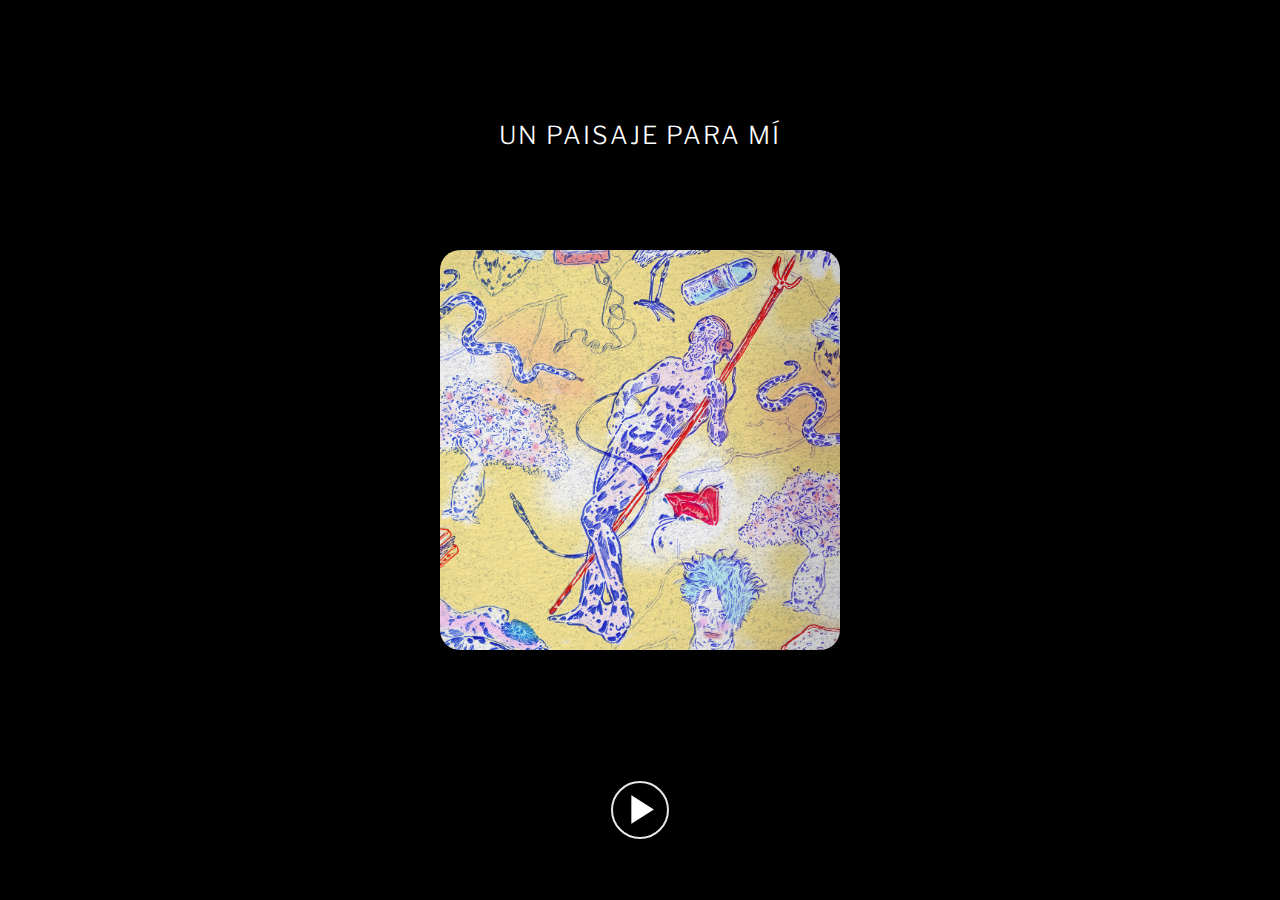
==== index.html @ e90a2d72 "init" ====
<!DOCTYPE html>
<html>
<head>
<head>
<meta charset="utf-8">
<meta http-equiv="X-UA-Compatible" content="IE=edge">

<!-- Title -->

<title>PAV - Audio Player</title>
<meta name="title" content="Pidgeon Audio Visual - Expo">
<meta property="og:title" content="Pidgeon Audio Visual - Expo">
<meta property="twitter:title" content="Pidgeon Audio Visual - Expo">

<!--Description-->

<meta name="description" content="Interfaz para la exposición de Pidgeon Audio Visual.">
<meta property="og:description" content="Interfaz para la exposición de Pidgeon Audio Visual.">
<meta property="twitter:description" content="Interfaz para la exposición de Pidgeon Audio Visual.">


<!--Favicon-->
<link rel="icon" href="resources/pav-icon-w.ico">
<link rel="preconnect" href="https://fonts.googleapis.com">
<link rel="preconnect" href="https://fonts.gstatic.com" crossorigin>

<meta name="viewport" content="width=device-width, height=device-height, initial-scale=1">
<script type="text/javascript" src="size.js"></script>
<link href="https://fonts.googleapis.com/icon?family=Material+Icons" rel="stylesheet">
<link rel="stylesheet" href="style.css" type="text/css" media="screen" title="no title" charset="utf-8">
<meta property="og:type" content="website">
<meta property="og:url" content="https://mathigatti.com/">
<meta property="twitter:url" content="https://mathigatti.com/">
<meta property="twitter:card" content="summary_large_image">

<script type="text/javascript" src="size.js"></script>

</head>

<body>

<!-- <h1>Radio</h1> -->

<div class="container">
	<div class="player">
		<div class="expo-info">
			<div class="player-proy-txt" id="player-proy-txt"></div>
			<div class="expo-code" id="expo-code"></div>
			<div class="expo-author" id="expo-author">...</div>
			<div class="expo-title" id="expo-title">...</div>
		</div>
		<div class="progress-container">
			<audio controls>
				<source src="/audios/A.mp3" type="audio/mpeg">
			  Your browser does not support the audio element.
			</audio>
		</div>
		<div class="caption-container"><div class="caption" id="caption">...</div></div>
		<div class="btn-container noselect" id="btn-container">
			<div class="lang-btn" id="lang-btn"></div>
			<div class="sep"></div>
			<div class="menu-btn" id="menu-btn"></div>
		</div>
	</div>
</div>

<div id="overlay"><div id="overlay-text"></div><div id="overlay-album"></div><div class= "btn icon" id="overlay-icon">&#xE037;</div></div>

<script type="text/javascript" src="script.js"></script>
</body>
</html>
---- style.css ----
@import url("https://fonts.googleapis.com/css2?family=Libre+Franklin:wght@300;500&display=swap");
/* light -> 300 _-_ medium -> 500  */

html{
    font-family: "Libre Franklin", 'Franklin Gothic Medium', 'Arial Narrow', Arial, sans-serif;
    font-weight: 300;
    font-size: 2.2vh;
    letter-spacing: 2px;
}

body{
    background-color: black;
    color: white;
    margin: 0;
}

audio {
    &:focus {
      outline: none;
    }
}


a{
    color: white;
    text-decoration: none;

}

.noselect {
    -webkit-tap-highlight-color: transparent;
    -webkit-touch-callout: none;
    -webkit-user-select: none;
    -khtml-user-select: none;
    -moz-user-select: none;
    -ms-user-select: none;
    user-select: none;
}
.noselect:focus {
    outline: none !important;
}

/**/

.container{
    height: 100vh;
    height: calc(var(--vh, 1vh) * 88);
    margin-top: 4vh;
    margin-left: 8vw;
    margin-right: 8vw;
}

/**/

.main-menu{
    display: flex;
    flex-direction: column;
    align-items: center;
    justify-content: center;
    text-align: center;
    margin-top: auto;
    margin-bottom: auto;
    height: 100%;
}

.title{
    font-family: 'Times New Roman', Times, serif;
    font-size: 225%;
    font-weight: 500;
    margin-top: 15%;
}

#start-btn-container{
    flex: 1;
    display: inline-flex;
    align-items: center;
}

:root{
    --btn-size: 6vh;
}

.btn{
    border: 2px solid rgba(255, 255, 255, 0.9);
    border-radius: 50%;
    width: var(--btn-size);
	height: var(--btn-size);
    line-height: var(--btn-size);
    text-align: center;
    font-size: 150%;
    font-weight: 500;
    transition: transform 0.5s ease-in-out;
}

.btn:hover{
    transform: scale(1.1,1.1);
}

.btn.icon{
    font-family: "Material Icons";
    font-size: calc(var(--btn-size) * 0.9);
}

/**/

.proy-menu{
    height: 100%;
    display: flex;
    flex-direction: column;
    align-items: center;
    text-align: center;
	justify-content: center;
	margin-top: auto;
	margin-bottom: auto;
}

.proy-table{
    border-collapse: collapse;
    border-spacing: 0;
    border-style: none;
    /* margin-bottom: 10%; */
}

.proy-table td {
    overflow: visible;
    padding: 0.9vh;
    width: 50%;
}

.proy-table td .btn{
    position: relative;
    left: calc(50% - (var(--btn-size)*0.5));
}

#mp {
    background-color: white;
    color: black;
}

.proy-txt{
    margin-top: 10%;
    line-height: 150%;
    letter-spacing: 0.5vw;
    transform: scale(0.9,1);
}

/**/

.player {
	display: flex;
	flex-direction: column;
	justify-content: space-around;
    height: 100%;
}

.expo-info {
    flex: 2;
    line-height: 150%;
}

.expo-author{
    font-weight: 500;
}

.player-proy-txt{
    margin-bottom: 6%;
}

.progress-container {
	flex: 1;
}

#play-icon {
    text-align: center;
    width: 100%; /* Adjust the width as needed */
    font-family: "Material Icons";
    padding-top: 70px;
    font-size: calc(var(--btn-size) * 0.9);
    /* other styling as required */
}

.progress-container .time-info{
    display: inline-flex;
    justify-content: space-around;
    width: 100%;
}

.sep{
    width: 100%;
}

.time-info .time{
    font-weight: 500;
    letter-spacing: 0.1em;
}

.caption-container{
    flex:2;
}

.caption-container .caption{
    font-size: 130%;
    font-weight: 500;
    line-height: 140%;
}

.btn-container {
	display: inline-flex;
	flex-direction: row;
	align-content: space-between;
	width: 100%;
	cursor: pointer;
	-webkit-user-select: none;
	-moz-user-select: none;
	-ms-user-select: none;
	user-select: none;
}

.menu-btn {
	letter-spacing: 0.2em;
}

/**/

.progress-bar {
	height: 4vh;
	width: 100%;
    overflow-y: visible;
    display: inline-block;
}

.progress-remaining {
    position: relative;
    height: 5%;
    top: calc(50% - 5%);
    background-color: #888;
    width: 100%;
}

.progress {
    position: relative;
	height: 15%;
    top: calc(50% - 15%);
	background-color: #fff;
	border-radius: 5px;
	width: 0%;
	transition: width 1s linear;
}

.progress-circle{
    position: relative;
    height: 2.25vh;
    width: 2.25vh;
    top: 0;
    background: white;
    border-radius: 50%;
    left: 0px;
    transform: translateX(-1.125vh);
    margin: 0;
    transition: left 1s linear;
}

#overlay {
	position: fixed; 
	display: block;
    opacity: 0;
	width: 100%;
	height: 100%;
	top: 0;
	left: 0;
	right: 0;
	bottom: 0;
	background-color: #000;
	z-index: 99;
    pointer-events: none;
}

#overlay-text {
	position: absolute;
	text-align: center;
	top: 15%;
	left: 50%;
	transform: translate(-50%, -50%);
	-ms-transform: translate(-50%, -50%);
	font-size: 125%;
}

#overlay-album {
	content: "";
	position: absolute;
	width: 400px;  /* Adjust the size as you need */
	height: 400px; /* Adjust the size as you need */
	background-image: url('bg.jpg');
	background-size: cover;  /* This makes sure the background image covers the whole box */
	background-position: center;  /* This centers the image in the box */
	top: 50%;
	left: 50%;
    border-radius: 5%;
	transform: translate(-50%, -50%);
	-ms-transform: translate(-50%, -50%);
}

#overlay-icon {
	position: absolute;
	text-align: center;
	top: 90%;
	left: 50%;
	transform: translate(-50%, -50%);
	-ms-transform: translate(-50%, -50%);
}
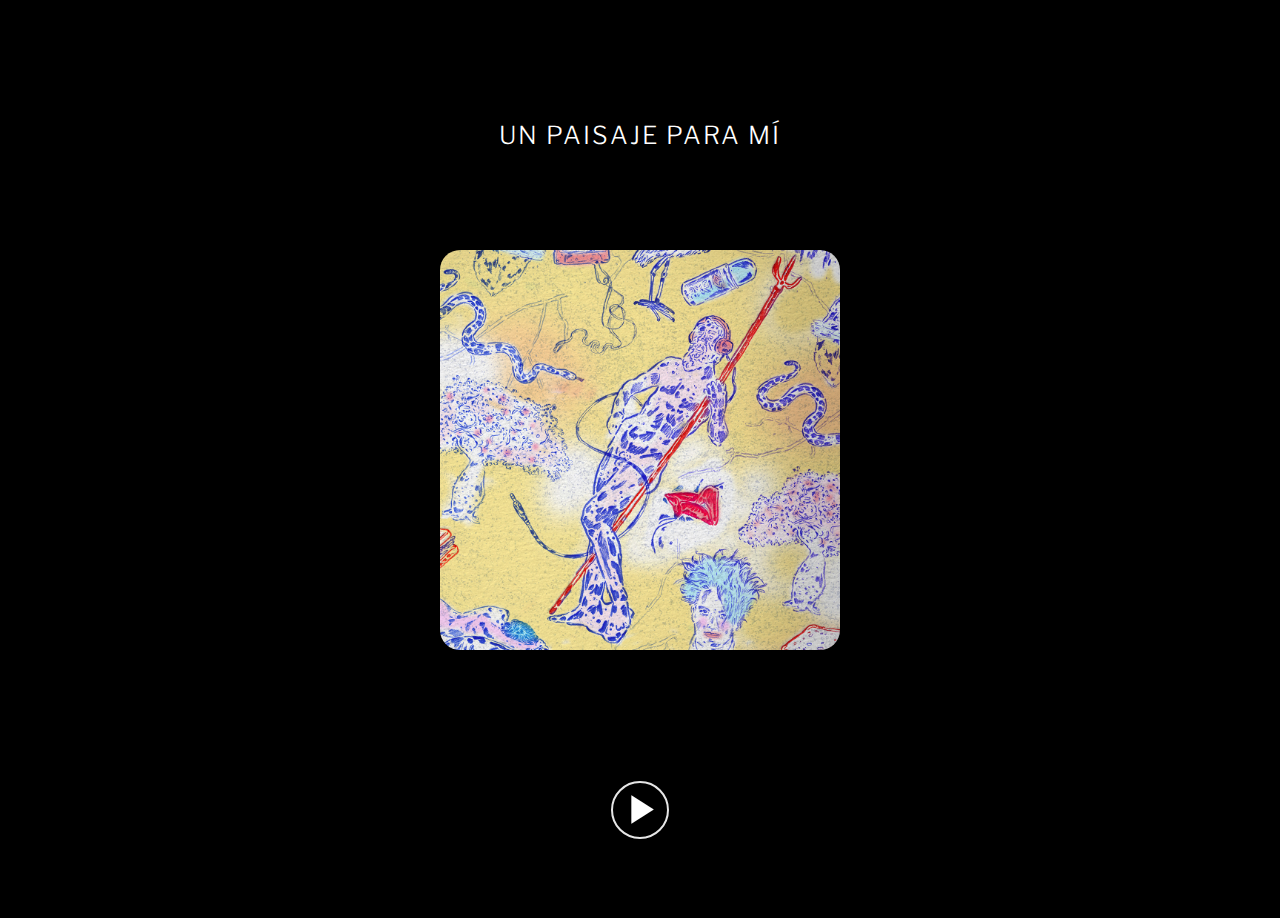
==== commit 26771f04: "init" ====
--- a/index.html
+++ b/index.html
@@ -7,16 +7,16 @@
 
 <!-- Title -->
 
-<title>PAV - Audio Player</title>
-<meta name="title" content="Pidgeon Audio Visual - Expo">
-<meta property="og:title" content="Pidgeon Audio Visual - Expo">
-<meta property="twitter:title" content="Pidgeon Audio Visual - Expo">
+<title>Un paisaje para mí</title>
+<meta name="title" content="Un paisaje para mí">
+<meta property="og:title" content="Un paisaje para mí">
+<meta property="twitter:title" content="Un paisaje para mí">
 
 <!--Description-->
 
-<meta name="description" content="Interfaz para la exposición de Pidgeon Audio Visual.">
-<meta property="og:description" content="Interfaz para la exposición de Pidgeon Audio Visual.">
-<meta property="twitter:description" content="Interfaz para la exposición de Pidgeon Audio Visual.">
+<meta name="description" content="Interfaz para la exposición de Un paisaje para mí">
+<meta property="og:description" content="Interfaz para la exposición de Un paisaje para mí">
+<meta property="twitter:description" content="Interfaz para la exposición de Un paisaje para mí">
 
 
 <!--Favicon-->
@@ -38,34 +38,23 @@
 </head>
 
 <body>
-
-<!-- <h1>Radio</h1> -->
-
-<div class="container">
-	<div class="player">
-		<div class="expo-info">
-			<div class="player-proy-txt" id="player-proy-txt"></div>
-			<div class="expo-code" id="expo-code"></div>
-			<div class="expo-author" id="expo-author">...</div>
-			<div class="expo-title" id="expo-title">...</div>
-		</div>
-		<div class="progress-container">
-			<audio controls>
-				<source src="/audios/A.mp3" type="audio/mpeg">
-			  Your browser does not support the audio element.
-			</audio>
-		</div>
-		<div class="caption-container"><div class="caption" id="caption">...</div></div>
-		<div class="btn-container noselect" id="btn-container">
-			<div class="lang-btn" id="lang-btn"></div>
-			<div class="sep"></div>
-			<div class="menu-btn" id="menu-btn"></div>
+	<div class="container">
+		<div class="player">
+			<div class="expo-info">
+				<div class="expo-title" id="expo-title">...</div>
+			</div>
+			<div class="progress-container">
+				<audio id="audioPlayer" controls preload="auto">
+					<source src="/audios/A.mp3" type="audio/mpeg">
+				Your browser does not support the audio element.
+				</audio>
+			</div>
+			<div class="caption-container"><div class="caption" id="caption">...</div></div>
 		</div>
 	</div>
-</div>
 
-<div id="overlay"><div id="overlay-text"></div><div id="overlay-album"></div><div class= "btn icon" id="overlay-icon">&#xE037;</div></div>
+	<div id="overlay"><div id="overlay-text"></div><div id="overlay-album"></div><div class= "btn icon" id="overlay-icon">&#xE037;</div></div>
 
-<script type="text/javascript" src="script.js"></script>
+	<script type="text/javascript" src="script.js"></script>
 </body>
 </html>
--- a/style.css
+++ b/style.css
@@ -1,31 +1,23 @@
 @import url("https://fonts.googleapis.com/css2?family=Libre+Franklin:wght@300;500&display=swap");
 /* light -> 300 _-_ medium -> 500  */
 
-html{
+
+
+html {
     font-family: "Libre Franklin", 'Franklin Gothic Medium', 'Arial Narrow', Arial, sans-serif;
     font-weight: 300;
     font-size: 2.2vh;
     letter-spacing: 2px;
 }
 
-body{
+body {
     background-color: black;
     color: white;
     margin: 0;
-}
-
-audio {
-    &:focus {
-      outline: none;
-    }
-}
-
-
-a{
-    color: white;
-    text-decoration: none;
-
-}
+    height: 100vh; /* Set body height to 100% of viewport height */
+    overflow: hidden; /* Prevent vertical scrolling */
+}
+
 
 .noselect {
     -webkit-tap-highlight-color: transparent;
@@ -36,55 +28,37 @@
     -ms-user-select: none;
     user-select: none;
 }
+
 .noselect:focus {
     outline: none !important;
 }
 
 /**/
 
-.container{
-    height: 100vh;
-    height: calc(var(--vh, 1vh) * 88);
-    margin-top: 4vh;
+.container {
+    height: 100%;
+    margin-top: 2vh;
     margin-left: 8vw;
     margin-right: 8vw;
 }
 
-/**/
-
-.main-menu{
-    display: flex;
-    flex-direction: column;
-    align-items: center;
-    justify-content: center;
-    text-align: center;
-    margin-top: auto;
-    margin-bottom: auto;
-    height: 100%;
-}
-
-.title{
+.title {
     font-family: 'Times New Roman', Times, serif;
     font-size: 225%;
     font-weight: 500;
-    margin-top: 15%;
-}
-
-#start-btn-container{
-    flex: 1;
-    display: inline-flex;
-    align-items: center;
-}
-
-:root{
+    margin-top: 15vh;
+}
+
+:root {
     --btn-size: 6vh;
 }
 
-.btn{
+
+.btn {
     border: 2px solid rgba(255, 255, 255, 0.9);
     border-radius: 50%;
     width: var(--btn-size);
-	height: var(--btn-size);
+    height: var(--btn-size);
     line-height: var(--btn-size);
     text-align: center;
     font-size: 150%;
@@ -92,220 +66,135 @@
     transition: transform 0.5s ease-in-out;
 }
 
-.btn:hover{
-    transform: scale(1.1,1.1);
-}
-
-.btn.icon{
+.btn:hover {
+    transform: scale(1.1, 1.1);
+}
+
+.btn.icon {
     font-family: "Material Icons";
     font-size: calc(var(--btn-size) * 0.9);
 }
 
 /**/
 
-.proy-menu{
-    height: 100%;
+.player {
     display: flex;
     flex-direction: column;
+    justify-content: center;
     align-items: center;
-    text-align: center;
-	justify-content: center;
-	margin-top: auto;
-	margin-bottom: auto;
-}
-
-.proy-table{
-    border-collapse: collapse;
-    border-spacing: 0;
-    border-style: none;
-    /* margin-bottom: 10%; */
-}
-
-.proy-table td {
-    overflow: visible;
-    padding: 0.9vh;
-    width: 50%;
-}
-
-.proy-table td .btn{
-    position: relative;
-    left: calc(50% - (var(--btn-size)*0.5));
-}
-
-#mp {
+    height: 100%;
+}
+
+.expo-title {
+    font-weight: 500;
+    font-size: 130%;
+    text-align: center;
+}
+
+.expo-info {
+    line-height: 150%;
+    margin-top: 15vh;
+    margin-bottom: 10vh;
+    width:100%;
+    text-align: center;
+}
+
+
+.caption-container .caption {
+    font-size: 100%;
+    width:100%;
+    text-align: center;
+    font-weight: 500;
+    line-height: 140%;
+}
+
+/* PLAYER */
+
+.progress-container {
+    width: 100%;
+    vertical-align: middle;
+    margin-top: 10vh;
+    margin-bottom: 15vh;
+}
+
+audio {
+    width: 100%;
+    background-color: #ffffff;
+    border: 1px solid #ffffff; /* Replace with your desired border color */
+    border-radius: 50px; /* Add some border radius for a rounded appearance */
+    padding: 0px; /* Add some padding for better aesthetics */
+}
+
+/* Add white lines to mimic a classic cassette player look */
+audio:before,
+audio:after {
+    content: '';
+    position: absolute;
+    top: 50%;
+    width: 100%;
+    height: 2px;
     background-color: white;
-    color: black;
-}
-
-.proy-txt{
-    margin-top: 10%;
-    line-height: 150%;
-    letter-spacing: 0.5vw;
-    transform: scale(0.9,1);
-}
-
-/**/
-
-.player {
-	display: flex;
-	flex-direction: column;
-	justify-content: space-around;
+}
+
+audio:before {
+    transform: translateY(-50%);
+}
+
+audio:after {
+    transform: translateY(50%);
+}
+
+/* OVERLAY */
+
+#overlay {
+    position: fixed;
+    display: block;
+    opacity: 0;
+    width: 100%;
     height: 100%;
-}
-
-.expo-info {
-    flex: 2;
-    line-height: 150%;
-}
-
-.expo-author{
-    font-weight: 500;
-}
-
-.player-proy-txt{
-    margin-bottom: 6%;
-}
-
-.progress-container {
-	flex: 1;
-}
-
-#play-icon {
-    text-align: center;
-    width: 100%; /* Adjust the width as needed */
-    font-family: "Material Icons";
-    padding-top: 70px;
-    font-size: calc(var(--btn-size) * 0.9);
-    /* other styling as required */
-}
-
-.progress-container .time-info{
-    display: inline-flex;
-    justify-content: space-around;
-    width: 100%;
-}
-
-.sep{
-    width: 100%;
-}
-
-.time-info .time{
-    font-weight: 500;
-    letter-spacing: 0.1em;
-}
-
-.caption-container{
-    flex:2;
-}
-
-.caption-container .caption{
-    font-size: 130%;
-    font-weight: 500;
-    line-height: 140%;
-}
-
-.btn-container {
-	display: inline-flex;
-	flex-direction: row;
-	align-content: space-between;
-	width: 100%;
-	cursor: pointer;
-	-webkit-user-select: none;
-	-moz-user-select: none;
-	-ms-user-select: none;
-	user-select: none;
-}
-
-.menu-btn {
-	letter-spacing: 0.2em;
-}
-
-/**/
-
-.progress-bar {
-	height: 4vh;
-	width: 100%;
-    overflow-y: visible;
-    display: inline-block;
-}
-
-.progress-remaining {
-    position: relative;
-    height: 5%;
-    top: calc(50% - 5%);
-    background-color: #888;
-    width: 100%;
-}
-
-.progress {
-    position: relative;
-	height: 15%;
-    top: calc(50% - 15%);
-	background-color: #fff;
-	border-radius: 5px;
-	width: 0%;
-	transition: width 1s linear;
-}
-
-.progress-circle{
-    position: relative;
-    height: 2.25vh;
-    width: 2.25vh;
     top: 0;
-    background: white;
-    border-radius: 50%;
-    left: 0px;
-    transform: translateX(-1.125vh);
-    margin: 0;
-    transition: left 1s linear;
-}
-
-#overlay {
-	position: fixed; 
-	display: block;
-    opacity: 0;
-	width: 100%;
-	height: 100%;
-	top: 0;
-	left: 0;
-	right: 0;
-	bottom: 0;
-	background-color: #000;
-	z-index: 99;
+    left: 0;
+    right: 0;
+    bottom: 0;
+    background-color: #000;
+    z-index: 99;
     pointer-events: none;
 }
 
 #overlay-text {
-	position: absolute;
-	text-align: center;
-	top: 15%;
-	left: 50%;
-	transform: translate(-50%, -50%);
-	-ms-transform: translate(-50%, -50%);
-	font-size: 125%;
+    position: absolute;
+    text-align: center;
+    top: 15%;
+    left: 50%;
+    transform: translate(-50%, -50%);
+    -ms-transform: translate(-50%, -50%);
+    font-size: 125%;
 }
 
 #overlay-album {
-	content: "";
-	position: absolute;
-	width: 400px;  /* Adjust the size as you need */
-	height: 400px; /* Adjust the size as you need */
-	background-image: url('bg.jpg');
-	background-size: cover;  /* This makes sure the background image covers the whole box */
-	background-position: center;  /* This centers the image in the box */
-	top: 50%;
-	left: 50%;
+    content: "";
+    position: absolute;
+    width: 400px;
+    /* Adjust the size as you need */
+    height: 400px;
+    /* Adjust the size as you need */
+    background-image: url('bg.jpg');
+    background-size: cover;
+    /* This makes sure the background image covers the whole box */
+    background-position: center;
+    /* This centers the image in the box */
+    top: 50%;
+    left: 50%;
     border-radius: 5%;
-	transform: translate(-50%, -50%);
-	-ms-transform: translate(-50%, -50%);
+    transform: translate(-50%, -50%);
+    -ms-transform: translate(-50%, -50%);
 }
 
 #overlay-icon {
-	position: absolute;
-	text-align: center;
-	top: 90%;
-	left: 50%;
-	transform: translate(-50%, -50%);
-	-ms-transform: translate(-50%, -50%);
-}
-
+    position: absolute;
+    text-align: center;
+    top: 90%;
+    left: 50%;
+    transform: translate(-50%, -50%);
+    -ms-transform: translate(-50%, -50%);
+}